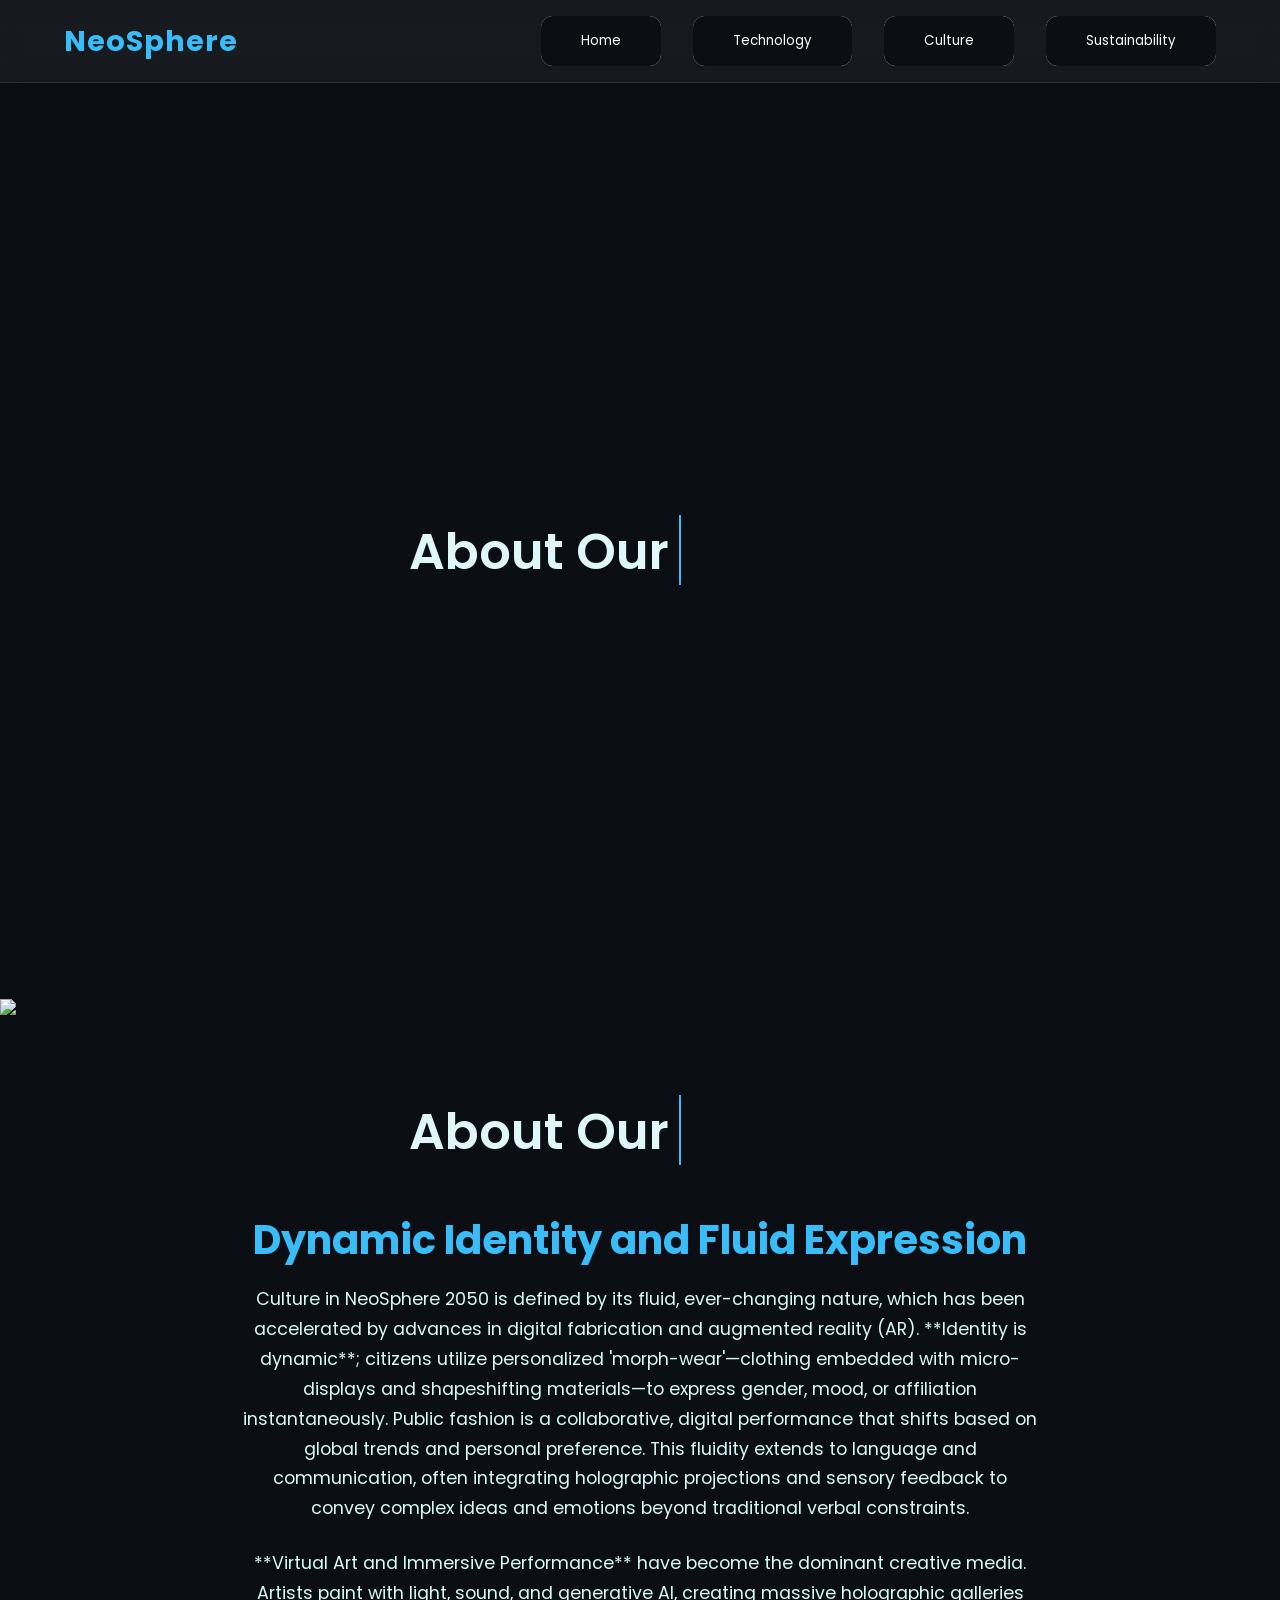
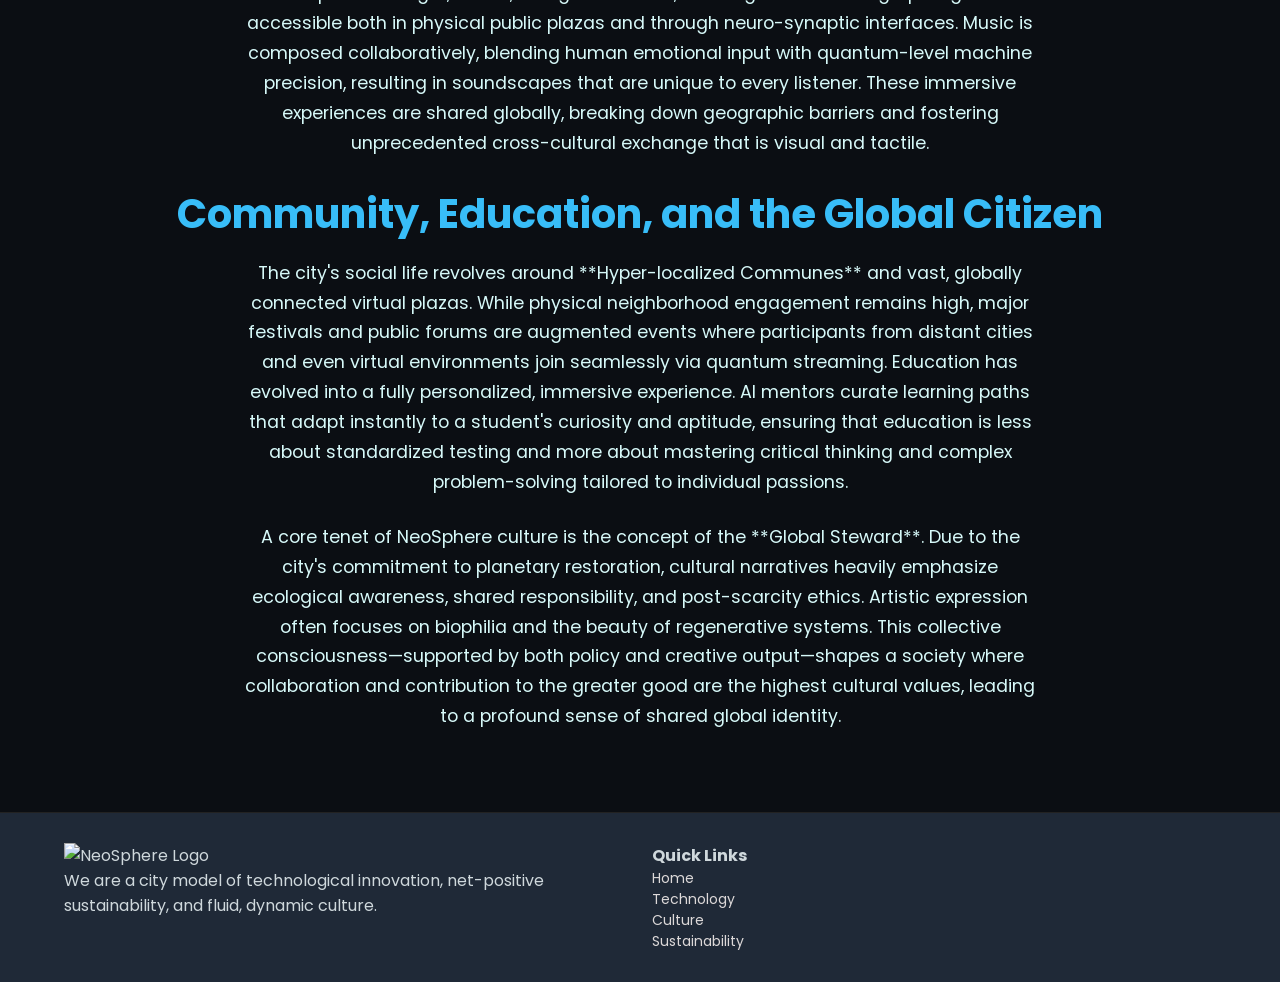
==== culture.html @ 67013c64 "Add files via upload" ====
<!DOCTYPE html>
<html lang="en">
<head>
  <meta charset="UTF-8" />
  <meta name="viewport" content="width=device-width, initial-scale=1.0" />
  <title>NeoCity 2050 — Culture</title>
  <link rel="stylesheet" href="style.css" /> 
  <link rel="stylesheet" href="https://cdnjs.cloudflare.com/ajax/libs/font-awesome/6.5.1/css/all.min.css" integrity="sha512-DTOQO9RWCH3ppGqcWaEA1BIZOC6xxalwEsw9c2QQeAIftl+Vegovlnee1c9QX4TctnWMn13TZye+giMm8e2LwA==" crossorigin="anonymous" referrerpolicy="no-referrer" />
</head>
<body class="culture-page"> 
  <nav>
    <div class="logo">NeoSphere</div>
    <ul class ="nav-links">
      <li>
          <a href="/Users/bantidas/VS Code/GD Goenka/index.html" >
            <button class = "btn">Home</button>
          </a>
      </li>
      <li>
          <a href="/Users/bantidas/VS Code/GD Goenka/technology.html" >
            <button class = "btn">Technology</button>
          </a>
        </li>
      <li>
          <a href="/Users/bantidas/VS Code/GD Goenka/culture.html" >
            <button class = "btn">Culture</button>
          </a>
      </li>
      <li>
          <a href="/Users/bantidas/VS Code/GD Goenka/sustainability.html" >
            <button class = "btn">Sustainability</button>
          </a>
      </li>
    </ul>
  </nav>

  <div class="main-content-wrapper">
      
      <section class = "parallax">
          
          <img src="/Users/bantidas/VS Code/GD Goenka/Assets/monutain_01.png" id = "monutain_01">
          <img src="/Users/bantidas/VS Code/GD Goenka/Assets/monutain_02.png" id = "monutain_02">
          <img src="/Users/bantidas/VS Code/GD Goenka/Assets/trees_01.png" id = "trees_01">
          <img src="/Users/bantidas/VS Code/GD Goenka/Assets/trees_02.png" id = "trees_02">
          <img src="/Users/bantidas/VS Code/GD Goenka/Assets/man.png" id = "man">
          <img src="/Users/bantidas/VS Code/GD Goenka/Assets/plants.png" id = "plants">
          
          <div class="animated-text" id="text">
            About Our <span> </span>
          </div>
          
      </section>
      
      <section class="content-intro-section">
          
          <div class="animated-text full-width-title" id="culture-title">
            About Our <span> </span>
          </div>

          <div class="para-content">
              <h2>Dynamic Identity and Fluid Expression</h2>
              <p>
                Culture in NeoSphere 2050 is defined by its fluid, ever-changing nature, which has been accelerated 
                by advances in digital fabrication and augmented reality (AR). **Identity is dynamic**; citizens utilize 
                personalized 'morph-wear'—clothing embedded with micro-displays and shapeshifting materials—to express 
                gender, mood, or affiliation instantaneously. Public fashion is a collaborative, digital performance that 
                shifts based on global trends and personal preference. This fluidity extends to language and communication, 
                often integrating holographic projections and sensory feedback to convey complex ideas and emotions beyond 
                traditional verbal constraints.
              </p><br>
              <p>
                **Virtual Art and Immersive Performance** have become the dominant creative media. Artists paint with light, sound, 
                and generative AI, creating massive holographic galleries accessible both in physical public plazas and through neuro-synaptic 
                interfaces. Music is composed collaboratively, blending human emotional input with quantum-level machine precision, resulting in 
                soundscapes that are unique to every listener. These immersive experiences are shared globally, breaking down geographic barriers 
                and fostering unprecedented cross-cultural exchange that is visual and tactile.
               </p><br>

              <h2>Community, Education, and the Global Citizen</h2>
              <p>
                The city's social life revolves around **Hyper-localized Communes** and vast, globally connected virtual plazas. While physical 
                neighborhood engagement remains high, major festivals and public forums are augmented events where participants from distant cities 
                and even virtual environments join seamlessly via quantum streaming. Education has evolved into a fully personalized, immersive 
                experience. AI mentors curate learning paths that adapt instantly to a student's curiosity and aptitude, ensuring that education 
                is less about standardized testing and more about mastering critical thinking and complex problem-solving tailored to individual passions.
              </p><br>
              <p>
                A core tenet of NeoSphere culture is the concept of the **Global Steward**. Due to the city's commitment to planetary restoration, 
                cultural narratives heavily emphasize ecological awareness, shared responsibility, and post-scarcity ethics. Artistic expression 
                often focuses on biophilia and the beauty of regenerative systems. This collective consciousness—supported by both policy and creative 
                output—shapes a society where collaboration and contribution to the greater good are the highest cultural values, leading to a profound 
                sense of shared global identity.
              </p>
          </div>
      </section>

  </div> 
  
  <footer class="footer">

    <div class = "sec-1">
      <img src="/Users/bantidas/VS Code/GD Goenka/Assets/logo.png" alt="NeoSphere Logo" /> <p>We are a city model of technological innovation, net-positive sustainability, and fluid, dynamic culture.</p>
    </div>

    <div class="sec-2">
      <h4>Quick Links</h4>
          <li><a href="/Users/bantidas/VS Code/GD Goenka/index.html">Home</a></li>
          <li><a href="/Users/bantidas/VS Code/GD Goenka/technology.html">Technology</a></li>
          <li><a href="/Users/bantidas/VS Code/GD Goenka/culture.html">Culture</a></li>
          <li><a href="/Users/bantidas/VS Code/GD Goenka/sustainability.html">Sustainability</a></li>
    </div>
  </footer>

  <script src="script.js"></script> </body>
</html>
---- style.css ----
@import url('https://fonts.googleapis.com/css2?family=Poppins:ital,wght@0,100;0,200;0,300;0,400;0,500;0,600;0,700;0,800;0,900;1,100;1,200;1,300;1,400;1,500;1,600;1,700;R1,800;1,900&display=swap');

* {
    font-family: 'Poppins', sans-serif;
    box-sizing: border-box;
    margin: 0;
    padding: 0;
    transform-style: preserve-3d;
    
}
html {
    height: 100%; 
    scroll-behavior: smooth;
    overflow-x: hidden; 
}
body {
    background-color: #0b0e13;
    color: #e0f7fa;
    min-height: 100vh;
    width: 100%;
    
    display: flex;
    flex-direction: column;
}

.btn{ 
    padding: 15px 40px; 
    border: none; 
    outline: none; 
    color : #fff; 
    cursor: pointer; 
    position: relative; 
    z-index: 0; 
    border-radius: 12px;
} 

.btn::after{ 
    content: ""; 
    z-index: -1; 
    position: absolute; 
    width: 100%; 
    height: 100%; 
    background-color: #0b0e13; 
    left: 0; 
    top: 0; 
    border-radius: 12px;
} 

.btn::before{ 
    content: ""; 
    background: linear-gradient( 
        45deg, 
        #ff0000, 
        #ff7300, 
        #fffb00, 
        #48ff00, 
        #00ffd5, 
        #002bff, 
        #ff00cb, 
        #ff0000 
    ); 
    position: absolute; 
    top: -2px; 
    left: -2px; 
    background-size: 600%; 
    z-index: -1; 
    width: calc(100% + 4px); 
    height: calc(100% + 4px); 
    
    -webkit-filter: blur(8px); 
    filter: blur(8px); 
    transform: translateZ(0); 
    
    animation: glowing 20s infinite; 
    transition: opacity .3s ease-in-out; 
    border-radius: 12px;
    opacity: 0; 
}

@keyframes glowing{ 
    0%{background-position:0 0;} 
    50%{background-position:400% 0;} 
    100%{background-position:0 0;} 
} 

.btn:hover::before{ 
    opacity: 1; 
} 

.btn:active::after{ 
    background-color: transparent; 
} 

.btn:active{ 
    color: #fff;
    font-weight: bold; 
}

.animated-text{
  font-size: 50px;
  font-weight: 600;
  min-width: 280px;
  display: block; 
  margin: 0 auto;
}

.animated-text span{
  position: relative;
}

.animated-text span::before{
  content: "NeoSphere 2050"; 
  color: #38bdf8;
}

.culture-page #text span::before { 
  content: "Culture & Identity "; 
}

.culture-page #culture-title span::before {
  content: "Culture & Identity"; 
}

.animated-text span::after{
  content: "";
  position: absolute;
  width: calc(100% + 8px);
  height: 100%;
  background: #0b0e13;
  border-left: 2px solid #38bdf8;
  right: -8px;
  animation:cursor .8s infinite, typing 20s steps(14) infinite;
}

@keyframes cursor{
  to{
    border-left: 2px solid #0b0e13;
  }
}

@keyframes typing{
  10%, 15%, 30%, 35%, 50%, 55%, 70%, 75%, 90%, 95%{
    width: 0;
  }
  5%, 20%, 25%, 40%, 45%, 60%, 65%, 80%, 85%{
    width: calc(100% + 8px);
  }
}

nav{
  width: 100%;
  padding: 1rem 5%;
  background: rgba(255, 255, 255, 0.05);
  border-bottom: 1px solid rgba(255, 255, 255, 0.1);
  
  -webkit-backdrop-filter: blur(15px); 
  backdrop-filter: blur(15px);
  
  margin-bottom: 2rem;
  display: flex;
  align-items: center;
  justify-content: space-between;
  position: relative; 
}

.logo{
  font-size: 1.8rem;
  font-weight: 700;
  color:#38bdf8;
  letter-spacing: 1px;
}

.nav-links{
  list-style: none;
  display: flex;
  gap: 2rem
}

.main-content-wrapper {
    flex-grow: 1; 
    width: 100%;
    min-height: 1px;
}
section {
  padding: 60px 20px;
  max-width: 900px;
  margin: auto;
}

.parallax {
  position: relative;
  display: flex;
  justify-content: center;
  align-items: center;
  min-height: 100vh; 
  height: 100vh; 
  overflow: hidden; 
  
  max-width: none;
  width: 100vw;
  margin-left: calc(50% - 50vw); 
  padding-left: 0;
  padding-right: 0;
  background-color: #0b0e13; 
}

.parallax img{
  position: absolute;
  left: 0;
  width: 100%;
  object-fit: cover; 
  z-index: 10;
  pointer-events: none;
}

#monutain_01, #monutain_02, #trees_01, #trees_02, #man, #plants,
#hill1, #hill2, #hill3, #hill4, #hill5, #tree, #plant {
  bottom: 0; 
  top: auto; 
}

#monutain_01 { z-index: 20; } 
#monutain_02 { z-index: 30; } 
#trees_01 { z-index: 40; }
#trees_02 { z-index: 50; }
#plants { z-index: 60; }
#man { z-index: 70; } 

.parallax #text {
  position: absolute;
  top: 50%; 
  bottom: auto;
  left: 50%;
  
  transform: translate(-50%, -50%); 
  z-index: 1000;
}

.content-intro-section {
    width: 100%;
    max-width: none; 
    margin: 0; 
    
    padding: 80px 5%; 
    text-align: center;
    background: #0b0e13; 
    z-index: 1000;
}

.full-width-title {
    width: 100%;
    max-width: none;
    margin: 0;
    font-size: 50px;
    font-weight: 600;
    text-align: center;
    min-width: auto;
}

.content-intro-section .para-content {
    margin-top: 40px; 
}

.content-intro-section h2 {
    font-size: 2.5rem; 
    color: #38bdf8;
    margin-bottom: 15px;
}

.content-intro-section p {
    font-size: 1.1rem;
    line-height: 1.7;
    color: #d7f9f9;
    max-width: 800px; 
    margin: 0 auto;  
}

.footer {
    position: relative; 
    width: 100%;
    
    padding: 30px 5%; 
    gap: 1.5em; 
    display: grid;
    grid-template-columns: repeat(auto-fit, minmax(200px, 1fr)); 
    background: #1f2937; 
    color: #cfd8dc; 
    border-top: 1px solid #222;
}

.sec-1 img{
  width: 80px;
  height: auto; 
}

.sec-2 ul {
    list-style: none;
    padding: 0;
    margin: 0;
}
.footer li {
  line-height: 1.5;
  transition: all .42s;
  list-style-type: none;
}
.footer li:hover{
  transform: translateX(6px);
}
.footer li a{
  color: #ddd9d9;
  font-weight: 400;
  font-size: 14px;
  transition: all .42s;
  text-decoration: none;
  display: block;
}
.footer li a:hover{
  color: #38bdf8;
}

.sustainability-page #sustainability-title span::before {
  content: "Sustainibility"; 
}

.sustainability-page #text span::before { 
  content: "Sustainibility"; 
}

.culture-page #text span::before { 
  content: "Culture"; 
}


.culture-page #culture-title span::before {
  content: "Culture"; 
}

.parallax img#moon {
  mix-blend-mode: screen;
}

.technology-page #text span::before { 
  content: "Technology"; 
}


.technology-page #technology-title span::before {
  content: "Technology"; 
}
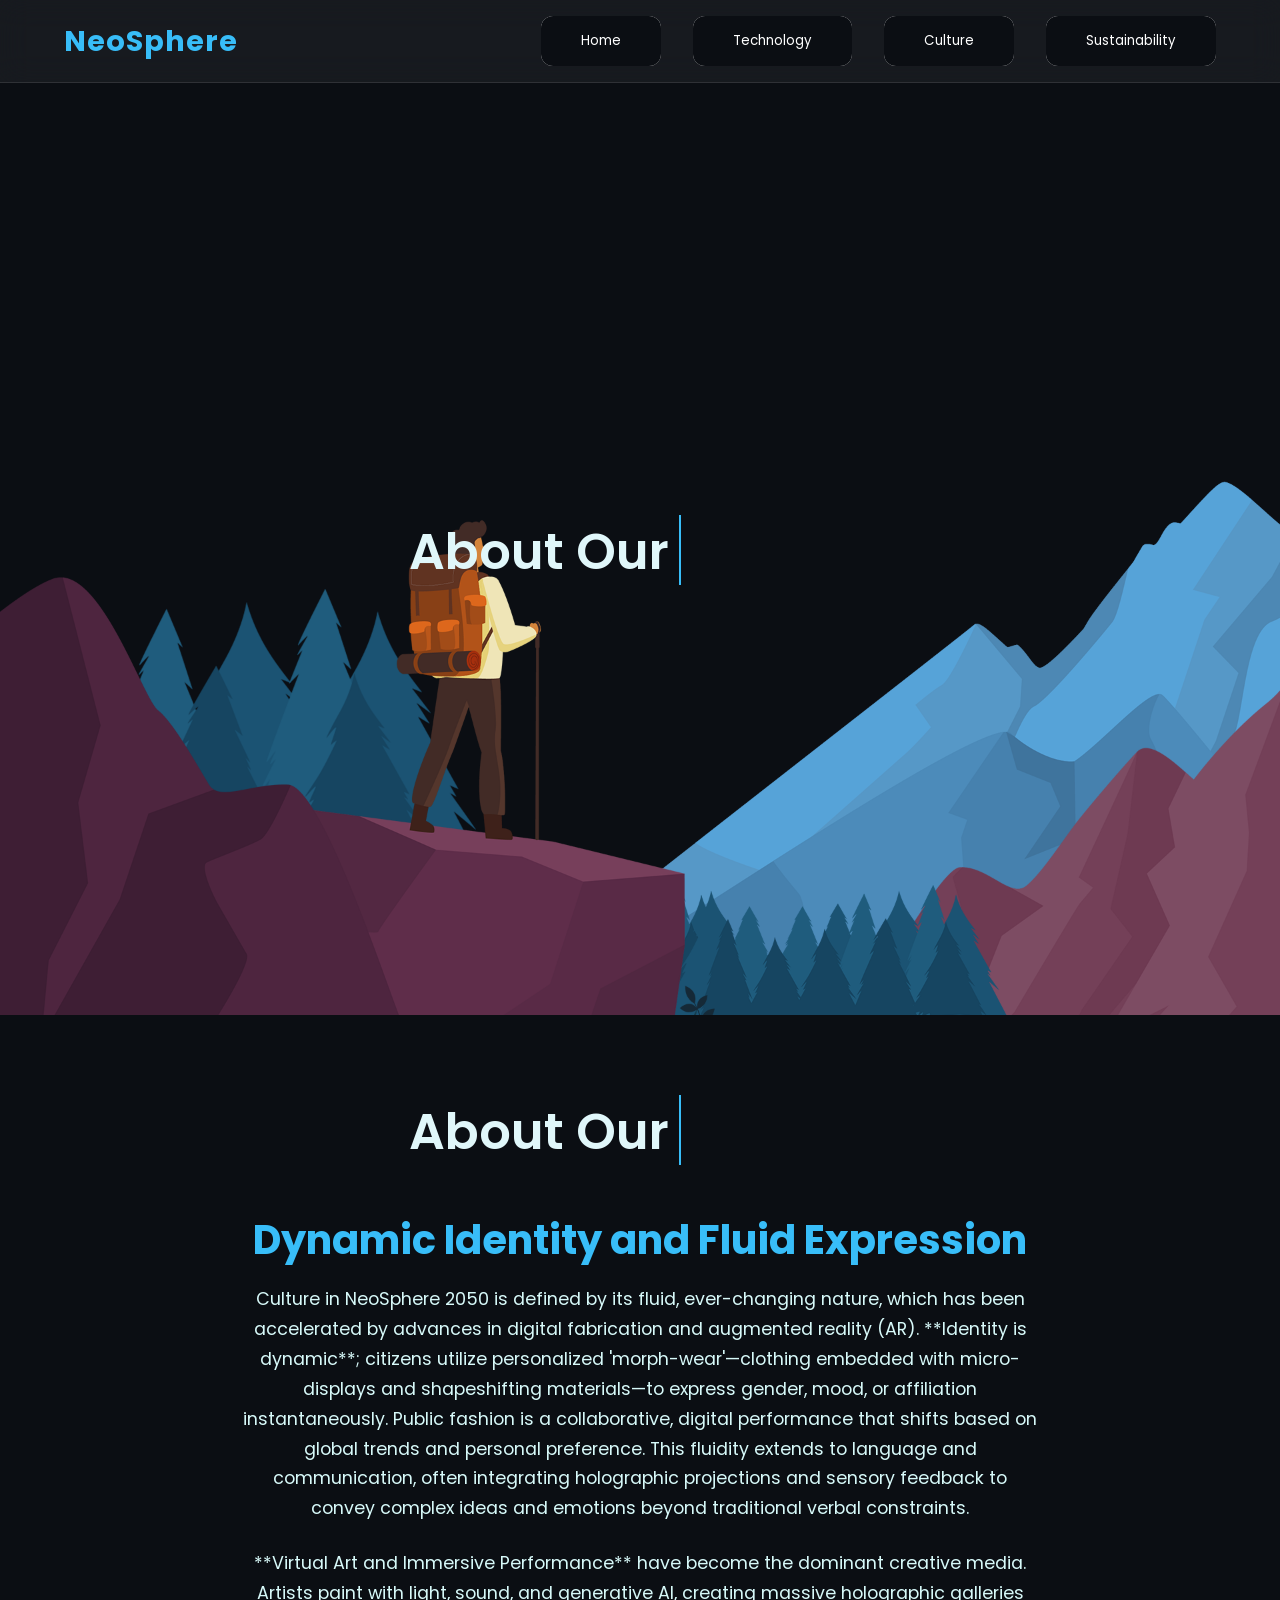
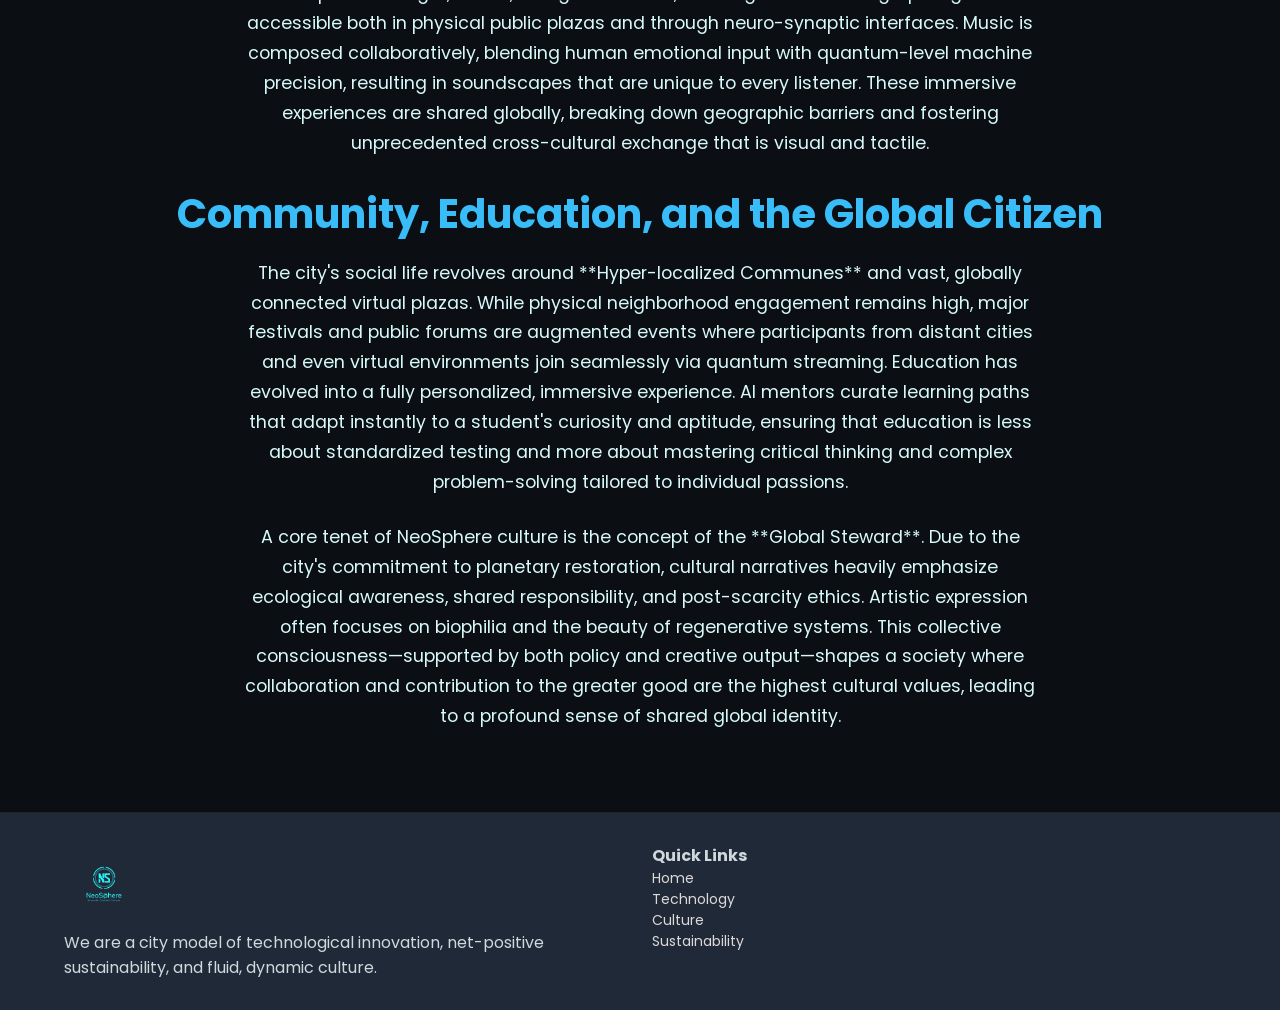
==== commit efd1b5d0: "Update culture.html" ====
--- a/culture.html
+++ b/culture.html
@@ -12,22 +12,22 @@
     <div class="logo">NeoSphere</div>
     <ul class ="nav-links">
       <li>
-          <a href="/Users/bantidas/VS Code/GD Goenka/index.html" >
+          <a href="index.html" >
             <button class = "btn">Home</button>
           </a>
       </li>
       <li>
-          <a href="/Users/bantidas/VS Code/GD Goenka/technology.html" >
+          <a href="technology.html" >
             <button class = "btn">Technology</button>
           </a>
         </li>
       <li>
-          <a href="/Users/bantidas/VS Code/GD Goenka/culture.html" >
+          <a href="culture.html" >
             <button class = "btn">Culture</button>
           </a>
       </li>
       <li>
-          <a href="/Users/bantidas/VS Code/GD Goenka/sustainability.html" >
+          <a href="sustainability.html" >
             <button class = "btn">Sustainability</button>
           </a>
       </li>
@@ -38,12 +38,12 @@
       
       <section class = "parallax">
           
-          <img src="/Users/bantidas/VS Code/GD Goenka/Assets/monutain_01.png" id = "monutain_01">
-          <img src="/Users/bantidas/VS Code/GD Goenka/Assets/monutain_02.png" id = "monutain_02">
-          <img src="/Users/bantidas/VS Code/GD Goenka/Assets/trees_01.png" id = "trees_01">
-          <img src="/Users/bantidas/VS Code/GD Goenka/Assets/trees_02.png" id = "trees_02">
-          <img src="/Users/bantidas/VS Code/GD Goenka/Assets/man.png" id = "man">
-          <img src="/Users/bantidas/VS Code/GD Goenka/Assets/plants.png" id = "plants">
+          <img src="Assets/monutain_01.png" id = "monutain_01">
+          <img src="Assets/monutain_02.png" id = "monutain_02">
+          <img src="Assets/trees_01.png" id = "trees_01">
+          <img src="Assets/trees_02.png" id = "trees_02">
+          <img src="Assets/man.png" id = "man">
+          <img src="Assets/plants.png" id = "plants">
           
           <div class="animated-text" id="text">
             About Our <span> </span>
@@ -99,17 +99,17 @@
   <footer class="footer">
 
     <div class = "sec-1">
-      <img src="/Users/bantidas/VS Code/GD Goenka/Assets/logo.png" alt="NeoSphere Logo" /> <p>We are a city model of technological innovation, net-positive sustainability, and fluid, dynamic culture.</p>
+      <img src="Assets/logo.png" alt="NeoSphere Logo" /> <p>We are a city model of technological innovation, net-positive sustainability, and fluid, dynamic culture.</p>
     </div>
 
     <div class="sec-2">
       <h4>Quick Links</h4>
-          <li><a href="/Users/bantidas/VS Code/GD Goenka/index.html">Home</a></li>
-          <li><a href="/Users/bantidas/VS Code/GD Goenka/technology.html">Technology</a></li>
-          <li><a href="/Users/bantidas/VS Code/GD Goenka/culture.html">Culture</a></li>
-          <li><a href="/Users/bantidas/VS Code/GD Goenka/sustainability.html">Sustainability</a></li>
+          <li><a href="index.html">Home</a></li>
+          <li><a href="technology.html">Technology</a></li>
+          <li><a href="culture.html">Culture</a></li>
+          <li><a href="sustainability.html">Sustainability</a></li>
     </div>
   </footer>
 
   <script src="script.js"></script> </body>
-</html>+</html>
